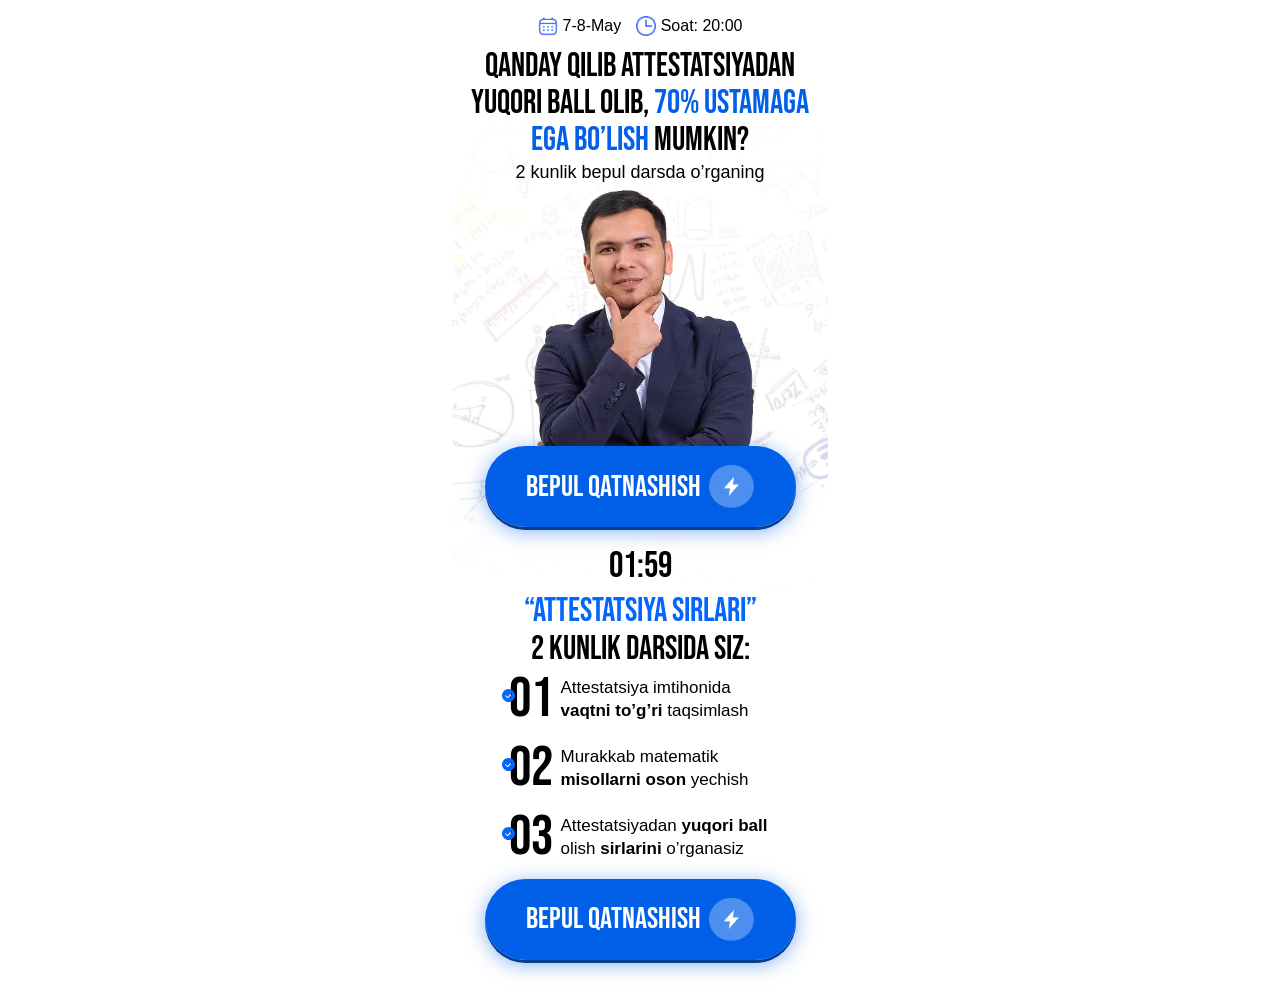
==== a/index.html @ bc80fb6c "add" ====
<!DOCTYPE html>
<html lang="uz">

<head>
  <meta charset="UTF-8">
  <meta name="viewport" content="width=device-width, initial-scale=1.0">
  <title>Axror Soliyev</title>
  <style>
*{margin:0;padding:0;box-sizing:border-box}.container{max-width:375px;margin-left:auto;margin-right:auto;padding-left:13px;padding-right:13px}.wrapper{position:relative}.wrapper__img{position:absolute;top:310px;left:50%;transform:translate(-50%, -50%);max-width:375px;width:100%;height:570px}.header{position:relative;z-index:11;padding-top:16px;padding-bottom:12px}.header__container{max-width:231px;width:100%;display:flex;align-items:center;justify-content:space-between}.header__row{display:flex;align-items:center;gap:5px}.row__text{font-family:SF Pro Display, sans-serif;font-weight:400;font-size:16px;line-height:100%}.hero{position:relative;z-index:11}.hero__title{font-family:Bebas Neue, sans-serif;font-weight:400;font-size:clamp(28px, 8.7vw, 33px);line-height:112.99999999999999%;text-align:center;text-transform:uppercase;margin-bottom:4px}.hero__title span{color:#0260E8}.hero__text{font-family:Inter, sans-serif;font-weight:400;font-size:18px;line-height:100%;text-align:center;margin-bottom:8px}.logo{max-width:229px;width:100%;margin-left:auto;margin-right:auto;display:flex;height:auto}.btn{max-width:311px;width:100%;display:flex;align-items:center;gap:8px;font-family:"Bebas Neue" , sans-serif;font-weight:400;font-size:30px;line-height:100%;height:81px;justify-content:center;text-align:center;border-radius:1520px;text-transform:uppercase;color:white;padding:19px 0;margin-bottom:32px;margin-left:auto;margin-right:auto;background:linear-gradient(0deg, #0260E8, #0260E8), radial-gradient(102.92% 102.92% at 50% -45.56%, rgba(2, 96, 232, 0.55) 0%, rgba(2, 96, 232, 0) 100%);box-shadow:0px 3px 0px 0px #093E8C,0px 0px 36.48px 0px #0260E899 inset,0px 4px 20px 0px #0260E880;border:none}.fire{max-width:45px;width:100%;height:auto}.timer{margin-top:-10px;font-family:Bebas Neue, sans-serif;font-weight:400;font-size:36px;line-height:100%;text-align:center;text-transform:uppercase}.inner__title{margin-top:8px;font-family:Bebas Neue;font-weight:400;font-size:33px;line-height:114.99999999999999%;text-align:center;text-transform:uppercase;margin-bottom:3px}.inner__title span{color:#0367FD}.inner__row{display:flex;align-items:center;justify-content:center;gap:8px;margin-bottom:13px;margin-left:auto;margin-right:auto}.row__title{font-family:Bebas Neue, sans-serif;font-weight:400;font-size:56px;line-height:100%;letter-spacing:-5%;position:relative;z-index:4}.sticky{position:absolute;left:-7px;top:17px;z-index:11}.inner__text{font-family:Inter, sans-serif;font-weight:400;font-size:17px;line-height:135%;letter-spacing:0%;max-width:211px;width:100%}.inner__text b{font-weight:900}
  </style>
  <link rel="stylesheet" href="./css/main.css" media="print" onload="this.media='all'" />
  <noscript>
    <link rel="stylesheet" href="./css/main.css" />
  </noscript>
</head>

<body>

  <main>

  <div class="wrapper">
    <img src="./images/wrapper__img.avif" width="375" height="570" loading="lazy" decoding="async" alt="wrapperImg"
      class="wrapper__img">
    <header class="header">
      <div class="header__container container">
        <div class="header__row">
          <img src="./images/calendar.png" width="20" height="20" loading="lazy" decoding="async" alt="calendar">
          <p class="row__text">7-8-May</p>
        </div>
        <div class="header__row">
          <img src="./images/clock.png" width="20" height="20" loading="lazy" decoding="async" alt="calendar">
          <p class="row__text">Soat: 20:00</p>
        </div>
      </div>
    </header>
  </div>

  <section class="hero">
    <div class="hero__container container">
      <h2 class="hero__title">
        Qanday qilib Attestatsiyadan <br> yuqori ball olib, <span>70% ustamaga <br> ega bo’lish</span> mumkin?
      </h2>
      <p class="hero__text">2 kunlik bepul darsda o’rganing</p>
      <img src="./images/logo.avif" width="229" height="258" fetchpriority="high" decoding="async" alt="logo"
        class="logo">
      <button class="btn" id="open">
        bepul qatnashish
        <img src="./images/fire.avif" width="45" height="43" loading="lazy" decoding="async" alt="fire">
      </button>
      <div class="timer-container">
        <p class="timer" id="timer">01:59</p>
      </div>
      <div class="hero__inner">
        <h2 class="inner__title"><span>“Attestatsiya Sirlari”</span> <br> 2 kunlik darsida siz:</h2>
        <div class="inner__row">
          <h3 class="row__title">01 <img src="./images/stic.svg" width="13" height="13" loading="lazy" decoding="async"
              alt="stic" class="sticky"></h3>
          <p class="inner__text">Attestatsiya imtihonida <br> <b>vaqtni to’g’ri</b> taqsimlash</p>
        </div>
        <div class="inner__row">
          <h3 class="row__title">02 <img src="./images/stic.svg" width="13" height="13" loading="lazy" decoding="async"
              alt="stic" class="sticky"></h3>
          <p class="inner__text">Murakkab matematik <br> <b>misollarni oson</b> yechish</p>
        </div>
        <div class="inner__row">
          <h3 class="row__title">03 <img src="./images/stic.svg" width="13" height="13" loading="lazy" decoding="async"
              alt="stic" class="sticky"></h3>
          <p class="inner__text">Attestatsiyadan <b>yuqori ball <br> </b> olish <b>sirlarini</b> o’rganasiz</p>
        </div>
        <button class="btn" id="open">
          bepul qatnashish
          <img src="./images/fire.avif" width="45" height="43" loading="lazy" decoding="async" alt="fire">
        </button>
      </div>
    </div>
  </section>
  </main>

  <div id="registrationModal" class="homeModal" style="display: none">
    <div class="homeModalOverlay"></div>
    <div class="homeFormContainer">
      <button class="closeButton" id="closeModalBtn">
        <svg xmlns="http://www.w3.org/2000/svg" width="16" height="16" viewBox="0 0 12 12" fill="none">
          <path d="M1 11L11 1M1 1.00001L11 11" stroke="currentColor" stroke-width="1.5" stroke-linecap="round" />
        </svg>
      </button>
      <div class="homeFormTop">
        <h1 class="homeFormTopTitle">
          Ro'yxatdan o'tish uchun <br> ma'lumotlaringizni kiriting!
        </h1>
      </div>
      <form id="registrationForm" name="contact-form">
        <div class="HomeFormRow">
          <label class="HomeFormRowLabel" for="name">Ismingiz:</label>
          <input class="HomeFormRowInput" type="text" id="name" name="name" placeholder="Ismingizni kiriting"
            autocomplete="name" />
          <p class="homeFormErrorText" id="nameError" style="display: none">❌ Ismingizni kiriting!</p>
        </div>

        <div class="HomeFormRow">
          <label class="HomeFormRowLabel" for="phone">Telefon raqamingiz:</label>
          <div class="phone-input-container">
            <button type="button" class="selected-country" id="selectedCountry">
              <div id="selectedCountryFlag" style="display: flex; align-items: center;"></div>
              <svg id="dropdownIcon" xmlns="http://www.w3.org/2000/svg" width="16" height="16" viewBox="0 0 24 24"
                fill="none" stroke="currentColor" stroke-width="2" stroke-linecap="round" stroke-linejoin="round">
                <polyline points="6 9 12 15 18 9"></polyline>
              </svg>
              <span class="selected-code" id="selectedCountryCodeText">+998</span>
            </button>
            <div class="country-dropdown" id="countryDropdown" style="display:none"></div>
            <div class="phone-field" style="flex: 1;">
              <input class="HomeFormRowInput phone-input" type="tel" id="phone" name="phone" inputmode="numeric"
                placeholder="88 888 88 88" autocomplete="tel"
                style="border: none; background-color: transparent; padding-left: 5px; width: 100%;" />
            </div>
          </div>
          <p class="homeFormErrorText" id="phoneError" style="display:none">❌ Telefon raqam mos emas!</p>
        </div>

        <button type="submit" class="HomeFormBtn" id="submitBtn">DAVOM ETISH</button>
      </form>
    </div>
  </div>

  <script defer src="../js/phoneFormatter.js"></script>
  <script defer src="../js/app.js"></script>

</body>

</html>
---- a/css/main.css ----
@font-face { font-family: Bebas Neue; src: url(/font/BebasNeue-Regular.woff2); font-display: swap; } .homeModal, .homeModalOverlay { position: fixed; top: 0; height: 100vh; width: 100%; left: 0 } .homeModal { z-index: 30; justify-content: center; align-items: center; display: flex } .homeModalOverlay { background-color: rgb(0 0 0 / .3); backdrop-filter: blur(5px) } .homeFormContainer { position: fixed; z-index: 30; background-color: #fff; color: #000; border-radius: 8px; padding: 20px 40px 40px; width: 100%; max-width: 520px; box-shadow: 0 4px 12px rgb(0 0 0 / .1); margin: 0 20px; top: 50%; left: 50%; transform: translate(-50%, -50%) } .homeFormTop { display: flex; justify-content: space-between } .homeFormTopTitle { font-family: Inter, sans-serif; font-size: clamp(21px, 6.6vw, 24px); margin: 0 0 20px; color: #000; font-weight: 600; text-align: center; margin-left: auto; margin-right: auto } .closeButton { background: 0 0; border: none; cursor: pointer; padding: 4px; justify-content: center; align-items: center; display: flex; position: absolute; top: 20px; right: 20px; color: #000 } .homeFormErrorText { color: #e53e3e; margin-bottom: 12px; font-size: 14px; font-family: system-ui, -apple-system, sans-serif; padding-top: 5px; padding-bottom: 5px } .HomeFormRowInput, .HomeFormRowLabel { font-family: system-ui, -apple-system, sans-serif; font-size: 18px } .HomeFormRow { margin-bottom: 20px } .HomeFormRowLabel { display: block; margin-bottom: 6px; color: #000 } .HomeFormRowInput { width: 100%; padding: 10px 16px; border: 1px solid #c9c9c9; min-height: 48px; background-color: #f3f7f8; border-radius: 6px; font-weight: 400; outline: 0; height: 50px; transition: border-color .2s } .HomeFormRowInput:focus { border-color: #0260E8 } .HomeFormRowInput::placeholder { color: #aaa } .HomeFormBtn { font-family: sans-serif; height: 60px; width: 100%; cursor: pointer; border-radius: 10px; background: linear-gradient(0deg, #0260E8, #0260E8), radial-gradient(102.92% 102.92% at 50% -45.56%, rgba(2, 96, 232, 0.55) 0%, rgba(2, 96, 232, 0) 100%); transition: .3s; font-weight: 700; font-size: 28px; color: #fff; text-transform: uppercase; border: none; position: relative; display: flex; align-items: center; justify-content: center } .phone-input-container { display: flex; align-items: center; position: relative; border: 1px solid #c9c9c9; background-color: #fff0; border-radius: 6px } .selected-code { display: flex; margin-left: 10px } .selected-country { display: flex; align-items: center; padding: 10px; padding-right: 0; border-radius: 6px; cursor: pointer; min-height: 50px; font-family: sans-serif; font-size: 18px; font-weight: 400; min-width: max-content; border: none; background-color: #fff0 } .country-dropdown { position: absolute; top: 110%; left: 0; width: 100%; background-color: #fff; border: 1px solid #c9c9c9; border-radius: 6px; box-shadow: 0 4px 12px rgb(0 0 0 / .1); z-index: 40; max-height: 200px; overflow-y: auto } .country-option { display: flex; justify-content: space-between; align-items: center; padding: 10px; cursor: pointer } .country-option:hover { background-color: #f3f7f8 } .country-option.selected { background-color: #e6f0fa } @media screen and (max-width:768px) { .homeFormContainer { max-width: 100%; padding: 80px 20px 20px; margin: 0; border-radius: 6px; height: 100vh } .homeFormTopTitle { text-align: center; max-width: 408px; margin-left: auto; margin-right: auto; font-weight: 700; margin-bottom: 15px } .homeFormTop { flex-direction: column; align-items: flex-start } .closeButton { width: 100%; height: 50px; background-color: #000; color: #fff; padding-right: 20px; top: 0; left: 0; justify-content: end } .homeFormErrorText { font-size: 12px; margin-bottom: 8px } .HomeFormRowLabel { margin-bottom: 6px } .HomeFormRowInput { padding: 0 12px; min-height: 40px; background-color: #fff0 } .HomeFormRowInput::placeholder { color: #a3a3a3 } .HomeFormBtn { font-size: 18px; font-weight: 700; margin-top: 24px } } @media screen and (max-width:480px) { .homeFormContainer { max-width: 100%; padding: 80px 20px 20px; margin: 0; border-radius: 6px; height: 100vh } .homeFormTopTitle { text-align: center; margin: 0 auto 15px } .homeFormErrorText { font-size: 12px; margin-bottom: 8px } .HomeFormRowLabel { margin-bottom: 6px } .HomeFormRowInput { padding: 0 12px; min-height: 40px; background-color: #fff0; border-radius: 10px } .HomeFormRowInput::placeholder { color: #a3a3a3 } .HomeFormBtn { font-size: 16px; padding: 10px 0; margin-top: 24px; height: 50px } }
---- a/css/main.css ----
@font-face { font-family: Bebas Neue; src: url(/font/BebasNeue-Regular.woff2); font-display: swap; } .homeModal, .homeModalOverlay { position: fixed; top: 0; height: 100vh; width: 100%; left: 0 } .homeModal { z-index: 30; justify-content: center; align-items: center; display: flex } .homeModalOverlay { background-color: rgb(0 0 0 / .3); backdrop-filter: blur(5px) } .homeFormContainer { position: fixed; z-index: 30; background-color: #fff; color: #000; border-radius: 8px; padding: 20px 40px 40px; width: 100%; max-width: 520px; box-shadow: 0 4px 12px rgb(0 0 0 / .1); margin: 0 20px; top: 50%; left: 50%; transform: translate(-50%, -50%) } .homeFormTop { display: flex; justify-content: space-between } .homeFormTopTitle { font-family: Inter, sans-serif; font-size: clamp(21px, 6.6vw, 24px); margin: 0 0 20px; color: #000; font-weight: 600; text-align: center; margin-left: auto; margin-right: auto } .closeButton { background: 0 0; border: none; cursor: pointer; padding: 4px; justify-content: center; align-items: center; display: flex; position: absolute; top: 20px; right: 20px; color: #000 } .homeFormErrorText { color: #e53e3e; margin-bottom: 12px; font-size: 14px; font-family: system-ui, -apple-system, sans-serif; padding-top: 5px; padding-bottom: 5px } .HomeFormRowInput, .HomeFormRowLabel { font-family: system-ui, -apple-system, sans-serif; font-size: 18px } .HomeFormRow { margin-bottom: 20px } .HomeFormRowLabel { display: block; margin-bottom: 6px; color: #000 } .HomeFormRowInput { width: 100%; padding: 10px 16px; border: 1px solid #c9c9c9; min-height: 48px; background-color: #f3f7f8; border-radius: 6px; font-weight: 400; outline: 0; height: 50px; transition: border-color .2s } .HomeFormRowInput:focus { border-color: #0260E8 } .HomeFormRowInput::placeholder { color: #aaa } .HomeFormBtn { font-family: sans-serif; height: 60px; width: 100%; cursor: pointer; border-radius: 10px; background: linear-gradient(0deg, #0260E8, #0260E8), radial-gradient(102.92% 102.92% at 50% -45.56%, rgba(2, 96, 232, 0.55) 0%, rgba(2, 96, 232, 0) 100%); transition: .3s; font-weight: 700; font-size: 28px; color: #fff; text-transform: uppercase; border: none; position: relative; display: flex; align-items: center; justify-content: center } .phone-input-container { display: flex; align-items: center; position: relative; border: 1px solid #c9c9c9; background-color: #fff0; border-radius: 6px } .selected-code { display: flex; margin-left: 10px } .selected-country { display: flex; align-items: center; padding: 10px; padding-right: 0; border-radius: 6px; cursor: pointer; min-height: 50px; font-family: sans-serif; font-size: 18px; font-weight: 400; min-width: max-content; border: none; background-color: #fff0 } .country-dropdown { position: absolute; top: 110%; left: 0; width: 100%; background-color: #fff; border: 1px solid #c9c9c9; border-radius: 6px; box-shadow: 0 4px 12px rgb(0 0 0 / .1); z-index: 40; max-height: 200px; overflow-y: auto } .country-option { display: flex; justify-content: space-between; align-items: center; padding: 10px; cursor: pointer } .country-option:hover { background-color: #f3f7f8 } .country-option.selected { background-color: #e6f0fa } @media screen and (max-width:768px) { .homeFormContainer { max-width: 100%; padding: 80px 20px 20px; margin: 0; border-radius: 6px; height: 100vh } .homeFormTopTitle { text-align: center; max-width: 408px; margin-left: auto; margin-right: auto; font-weight: 700; margin-bottom: 15px } .homeFormTop { flex-direction: column; align-items: flex-start } .closeButton { width: 100%; height: 50px; background-color: #000; color: #fff; padding-right: 20px; top: 0; left: 0; justify-content: end } .homeFormErrorText { font-size: 12px; margin-bottom: 8px } .HomeFormRowLabel { margin-bottom: 6px } .HomeFormRowInput { padding: 0 12px; min-height: 40px; background-color: #fff0 } .HomeFormRowInput::placeholder { color: #a3a3a3 } .HomeFormBtn { font-size: 18px; font-weight: 700; margin-top: 24px } } @media screen and (max-width:480px) { .homeFormContainer { max-width: 100%; padding: 80px 20px 20px; margin: 0; border-radius: 6px; height: 100vh } .homeFormTopTitle { text-align: center; margin: 0 auto 15px } .homeFormErrorText { font-size: 12px; margin-bottom: 8px } .HomeFormRowLabel { margin-bottom: 6px } .HomeFormRowInput { padding: 0 12px; min-height: 40px; background-color: #fff0; border-radius: 10px } .HomeFormRowInput::placeholder { color: #a3a3a3 } .HomeFormBtn { font-size: 16px; padding: 10px 0; margin-top: 24px; height: 50px } }
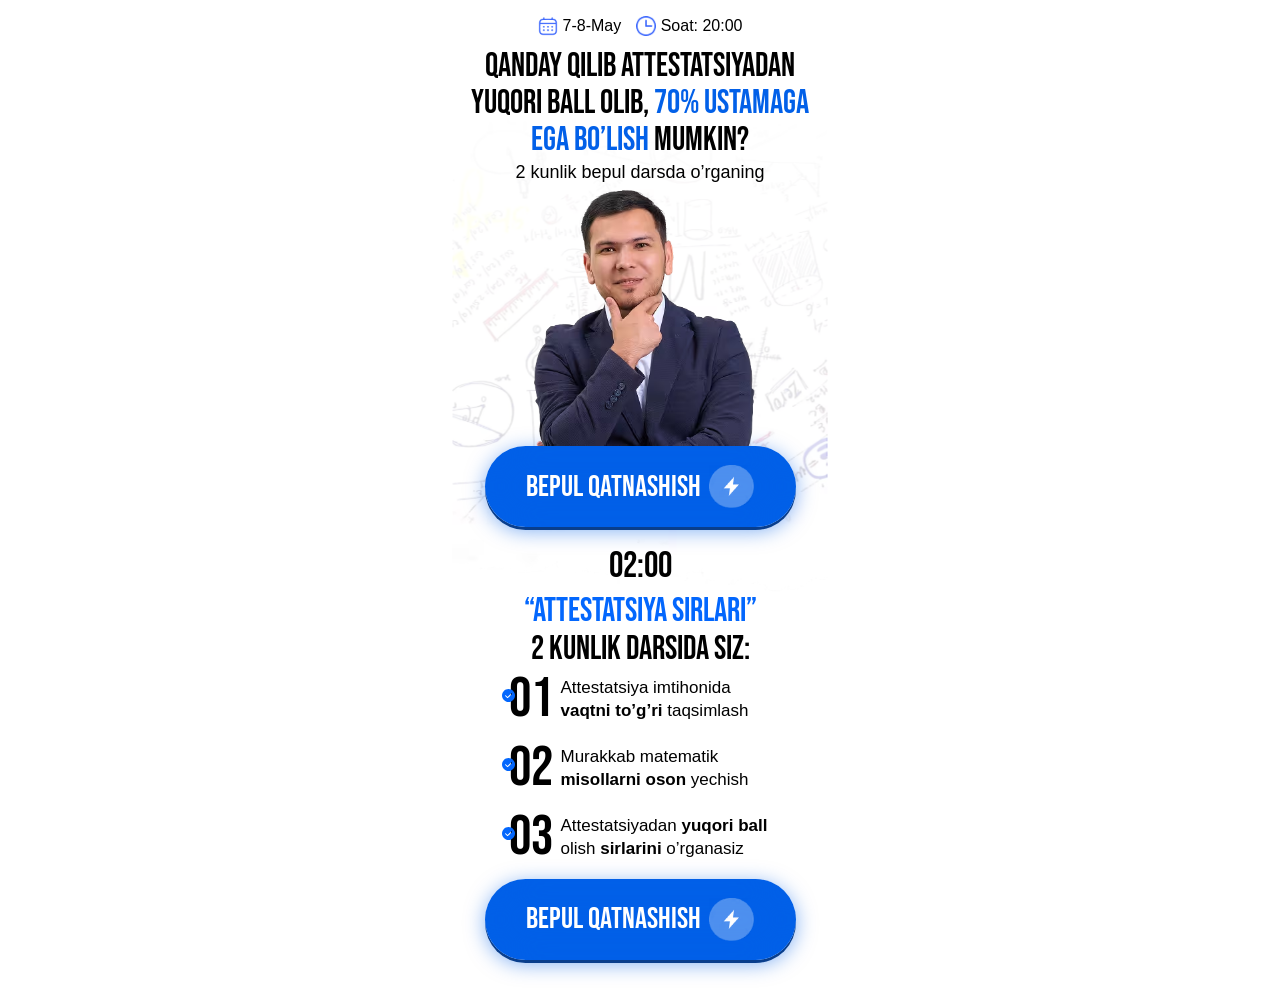
==== commit ee215195: "add" ====
--- a/a/index.html
+++ b/a/index.html
@@ -3,11 +3,29 @@
 
 <head>
   <meta charset="UTF-8">
+  <script async src="https://spliturltest.asosit.uz/abtest.js" data-site-id="zY73PQVCmYDNFTJ4" data-api-base="https://spliturltest.asosit.uz"></script>
   <meta name="viewport" content="width=device-width, initial-scale=1.0">
-  <title>Axror Soliyev</title>
+  <title>Abbosxon Soliyev</title>
   <style>
-*{margin:0;padding:0;box-sizing:border-box}.container{max-width:375px;margin-left:auto;margin-right:auto;padding-left:13px;padding-right:13px}.wrapper{position:relative}.wrapper__img{position:absolute;top:310px;left:50%;transform:translate(-50%, -50%);max-width:375px;width:100%;height:570px}.header{position:relative;z-index:11;padding-top:16px;padding-bottom:12px}.header__container{max-width:231px;width:100%;display:flex;align-items:center;justify-content:space-between}.header__row{display:flex;align-items:center;gap:5px}.row__text{font-family:SF Pro Display, sans-serif;font-weight:400;font-size:16px;line-height:100%}.hero{position:relative;z-index:11}.hero__title{font-family:Bebas Neue, sans-serif;font-weight:400;font-size:clamp(28px, 8.7vw, 33px);line-height:112.99999999999999%;text-align:center;text-transform:uppercase;margin-bottom:4px}.hero__title span{color:#0260E8}.hero__text{font-family:Inter, sans-serif;font-weight:400;font-size:18px;line-height:100%;text-align:center;margin-bottom:8px}.logo{max-width:229px;width:100%;margin-left:auto;margin-right:auto;display:flex;height:auto}.btn{max-width:311px;width:100%;display:flex;align-items:center;gap:8px;font-family:"Bebas Neue" , sans-serif;font-weight:400;font-size:30px;line-height:100%;height:81px;justify-content:center;text-align:center;border-radius:1520px;text-transform:uppercase;color:white;padding:19px 0;margin-bottom:32px;margin-left:auto;margin-right:auto;background:linear-gradient(0deg, #0260E8, #0260E8), radial-gradient(102.92% 102.92% at 50% -45.56%, rgba(2, 96, 232, 0.55) 0%, rgba(2, 96, 232, 0) 100%);box-shadow:0px 3px 0px 0px #093E8C,0px 0px 36.48px 0px #0260E899 inset,0px 4px 20px 0px #0260E880;border:none}.fire{max-width:45px;width:100%;height:auto}.timer{margin-top:-10px;font-family:Bebas Neue, sans-serif;font-weight:400;font-size:36px;line-height:100%;text-align:center;text-transform:uppercase}.inner__title{margin-top:8px;font-family:Bebas Neue;font-weight:400;font-size:33px;line-height:114.99999999999999%;text-align:center;text-transform:uppercase;margin-bottom:3px}.inner__title span{color:#0367FD}.inner__row{display:flex;align-items:center;justify-content:center;gap:8px;margin-bottom:13px;margin-left:auto;margin-right:auto}.row__title{font-family:Bebas Neue, sans-serif;font-weight:400;font-size:56px;line-height:100%;letter-spacing:-5%;position:relative;z-index:4}.sticky{position:absolute;left:-7px;top:17px;z-index:11}.inner__text{font-family:Inter, sans-serif;font-weight:400;font-size:17px;line-height:135%;letter-spacing:0%;max-width:211px;width:100%}.inner__text b{font-weight:900}
+*{margin:0;padding:0;box-sizing:border-box}.container{max-width:375px;margin-left:auto;margin-right:auto;padding-left:13px;padding-right:13px}.wrapper{position:relative}.wrapper__img{position:absolute;top:310px;left:50%;transform:translate(-50%, -50%);max-width:375px;width:100%;height:570px}.header{position:relative;z-index:11;padding-top:16px;padding-bottom:12px}.header__container{max-width:231px;width:100%;display:flex;align-items:center;justify-content:space-between}.header__row{display:flex;align-items:center;gap:5px}.row__text{font-family:SF Pro Display, sans-serif;font-weight:400;font-size:16px;line-height:100%}.hero{position:relative;z-index:11}.hero__title{font-family:Bebas Neue, sans-serif;font-weight:400;font-size:clamp(28px, 8.7vw, 33px);line-height:112.99999999999999%;text-align:center;text-transform:uppercase;margin-bottom:4px}.hero__title span{color:#0260E8}.hero__text{font-family:Inter, sans-serif;font-weight:400;font-size:18px;line-height:100%;text-align:center;margin-bottom:8px}.logo{max-width:229px;width:100%;margin-left:auto;margin-right:auto;display:flex;height:auto}.btn{max-width:311px;width:100%;display:flex;align-items:center;gap:8px;font-family:"Bebas Neue" , sans-serif;font-weight:400;font-size:30px;line-height:100%;height:81px;justify-content:center;text-align:center;border-radius:1520px;text-transform:uppercase;color:white;text-decoration:none;padding:19px 0;margin-bottom:32px;margin-left:auto;margin-right:auto;background:linear-gradient(0deg, #0260E8, #0260E8), radial-gradient(102.92% 102.92% at 50% -45.56%, rgba(2, 96, 232, 0.55) 0%, rgba(2, 96, 232, 0) 100%);box-shadow:0px 3px 0px 0px #093E8C,0px 0px 36.48px 0px #0260E899 inset,0px 4px 20px 0px #0260E880;border:none}.fire{max-width:45px;width:100%;height:auto}.timer{margin-top:-10px;font-family:Bebas Neue, sans-serif;font-weight:400;font-size:36px;line-height:100%;text-align:center;text-transform:uppercase}.inner__title{margin-top:8px;font-family:Bebas Neue;font-weight:400;font-size:33px;line-height:114.99999999999999%;text-align:center;text-transform:uppercase;margin-bottom:3px}.inner__title span{color:#0367FD}.inner__row{display:flex;align-items:center;justify-content:center;gap:8px;margin-bottom:13px;margin-left:auto;margin-right:auto}.row__title{font-family:Bebas Neue, sans-serif;font-weight:400;font-size:56px;line-height:100%;letter-spacing:-5%;position:relative;z-index:4}.sticky{position:absolute;left:-7px;top:17px;z-index:11}.inner__text{font-family:Inter, sans-serif;font-weight:400;font-size:17px;line-height:135%;letter-spacing:0%;max-width:211px;width:100%}.inner__text b{font-weight:900}
   </style>
+  <!-- Meta Pixel Code -->
+<script>
+!function(f,b,e,v,n,t,s)
+{if(f.fbq)return;n=f.fbq=function(){n.callMethod?
+n.callMethod.apply(n,arguments):n.queue.push(arguments)};
+if(!f._fbq)f._fbq=n;n.push=n;n.loaded=!0;n.version='2.0';
+n.queue=[];t=b.createElement(e);t.async=!0;
+t.src=v;s=b.getElementsByTagName(e)[0];
+s.parentNode.insertBefore(t,s)}(window, document,'script',
+'https://connect.facebook.net/en_US/fbevents.js');
+fbq('init', '818161497680283');
+fbq('track', 'PageView');
+</script>
+<noscript><img height="1" width="1" style="display:none"
+src="https://www.facebook.com/tr?id=818161497680283&ev=PageView&noscript=1"
+/></noscript>
+<!-- End Meta Pixel Code -->
   <link rel="stylesheet" href="./css/main.css" media="print" onload="this.media='all'" />
   <noscript>
     <link rel="stylesheet" href="./css/main.css" />
@@ -16,7 +34,7 @@
 
 <body>
 
-  <main>
+  <main> 
 
   <div class="wrapper">
     <img src="./images/wrapper__img.avif" width="375" height="570" loading="lazy" decoding="async" alt="wrapperImg"
@@ -43,10 +61,10 @@
       <p class="hero__text">2 kunlik bepul darsda o’rganing</p>
       <img src="./images/logo.avif" width="229" height="258" fetchpriority="high" decoding="async" alt="logo"
         class="logo">
-      <button class="btn" id="open">
+      <a class="btn" href="https://t.me/abbosxon_sayliyev_bot?start=fbads">
         bepul qatnashish
         <img src="./images/fire.avif" width="45" height="43" loading="lazy" decoding="async" alt="fire">
-      </button>
+      </a>
       <div class="timer-container">
         <p class="timer" id="timer">01:59</p>
       </div>
@@ -67,63 +85,15 @@
               alt="stic" class="sticky"></h3>
           <p class="inner__text">Attestatsiyadan <b>yuqori ball <br> </b> olish <b>sirlarini</b> o’rganasiz</p>
         </div>
-        <button class="btn" id="open">
+        <a class="btn" href="https://t.me/abbosxon_sayliyev_bot?start=fbads">
           bepul qatnashish
           <img src="./images/fire.avif" width="45" height="43" loading="lazy" decoding="async" alt="fire">
-        </button>
+        </a>
       </div>
     </div>
   </section>
   </main>
 
-  <div id="registrationModal" class="homeModal" style="display: none">
-    <div class="homeModalOverlay"></div>
-    <div class="homeFormContainer">
-      <button class="closeButton" id="closeModalBtn">
-        <svg xmlns="http://www.w3.org/2000/svg" width="16" height="16" viewBox="0 0 12 12" fill="none">
-          <path d="M1 11L11 1M1 1.00001L11 11" stroke="currentColor" stroke-width="1.5" stroke-linecap="round" />
-        </svg>
-      </button>
-      <div class="homeFormTop">
-        <h1 class="homeFormTopTitle">
-          Ro'yxatdan o'tish uchun <br> ma'lumotlaringizni kiriting!
-        </h1>
-      </div>
-      <form id="registrationForm" name="contact-form">
-        <div class="HomeFormRow">
-          <label class="HomeFormRowLabel" for="name">Ismingiz:</label>
-          <input class="HomeFormRowInput" type="text" id="name" name="name" placeholder="Ismingizni kiriting"
-            autocomplete="name" />
-          <p class="homeFormErrorText" id="nameError" style="display: none">❌ Ismingizni kiriting!</p>
-        </div>
-
-        <div class="HomeFormRow">
-          <label class="HomeFormRowLabel" for="phone">Telefon raqamingiz:</label>
-          <div class="phone-input-container">
-            <button type="button" class="selected-country" id="selectedCountry">
-              <div id="selectedCountryFlag" style="display: flex; align-items: center;"></div>
-              <svg id="dropdownIcon" xmlns="http://www.w3.org/2000/svg" width="16" height="16" viewBox="0 0 24 24"
-                fill="none" stroke="currentColor" stroke-width="2" stroke-linecap="round" stroke-linejoin="round">
-                <polyline points="6 9 12 15 18 9"></polyline>
-              </svg>
-              <span class="selected-code" id="selectedCountryCodeText">+998</span>
-            </button>
-            <div class="country-dropdown" id="countryDropdown" style="display:none"></div>
-            <div class="phone-field" style="flex: 1;">
-              <input class="HomeFormRowInput phone-input" type="tel" id="phone" name="phone" inputmode="numeric"
-                placeholder="88 888 88 88" autocomplete="tel"
-                style="border: none; background-color: transparent; padding-left: 5px; width: 100%;" />
-            </div>
-          </div>
-          <p class="homeFormErrorText" id="phoneError" style="display:none">❌ Telefon raqam mos emas!</p>
-        </div>
-
-        <button type="submit" class="HomeFormBtn" id="submitBtn">DAVOM ETISH</button>
-      </form>
-    </div>
-  </div>
-
-  <script defer src="../js/phoneFormatter.js"></script>
   <script defer src="../js/app.js"></script>
 
 </body>
--- a/a/css/main.css
+++ b/a/css/main.css
@@ -1 +1 @@
-@font-face { font-family: Bebas Neue; src: url(/font/BebasNeue-Regular.woff2); font-display: swap; } .homeModal, .homeModalOverlay { position: fixed; top: 0; height: 100vh; width: 100%; left: 0 } .homeModal { z-index: 30; justify-content: center; align-items: center; display: flex } .homeModalOverlay { background-color: rgb(0 0 0 / .3); backdrop-filter: blur(5px) } .homeFormContainer { position: fixed; z-index: 30; background-color: #fff; color: #000; border-radius: 8px; padding: 20px 40px 40px; width: 100%; max-width: 520px; box-shadow: 0 4px 12px rgb(0 0 0 / .1); margin: 0 20px; top: 50%; left: 50%; transform: translate(-50%, -50%) } .homeFormTop { display: flex; justify-content: space-between } .homeFormTopTitle { font-family: Inter, sans-serif; font-size: clamp(21px, 6.6vw, 24px); margin: 0 0 20px; color: #000; font-weight: 600; text-align: center; margin-left: auto; margin-right: auto } .closeButton { background: 0 0; border: none; cursor: pointer; padding: 4px; justify-content: center; align-items: center; display: flex; position: absolute; top: 20px; right: 20px; color: #000 } .homeFormErrorText { color: #e53e3e; margin-bottom: 12px; font-size: 14px; font-family: system-ui, -apple-system, sans-serif; padding-top: 5px; padding-bottom: 5px } .HomeFormRowInput, .HomeFormRowLabel { font-family: system-ui, -apple-system, sans-serif; font-size: 18px } .HomeFormRow { margin-bottom: 20px } .HomeFormRowLabel { display: block; margin-bottom: 6px; color: #000 } .HomeFormRowInput { width: 100%; padding: 10px 16px; border: 1px solid #c9c9c9; min-height: 48px; background-color: #f3f7f8; border-radius: 6px; font-weight: 400; outline: 0; height: 50px; transition: border-color .2s } .HomeFormRowInput:focus { border-color: #0260E8 } .HomeFormRowInput::placeholder { color: #aaa } .HomeFormBtn { font-family: sans-serif; height: 60px; width: 100%; cursor: pointer; border-radius: 10px; background: linear-gradient(0deg, #0260E8, #0260E8), radial-gradient(102.92% 102.92% at 50% -45.56%, rgba(2, 96, 232, 0.55) 0%, rgba(2, 96, 232, 0) 100%); transition: .3s; font-weight: 700; font-size: 28px; color: #fff; text-transform: uppercase; border: none; position: relative; display: flex; align-items: center; justify-content: center } .phone-input-container { display: flex; align-items: center; position: relative; border: 1px solid #c9c9c9; background-color: #fff0; border-radius: 6px } .selected-code { display: flex; margin-left: 10px } .selected-country { display: flex; align-items: center; padding: 10px; padding-right: 0; border-radius: 6px; cursor: pointer; min-height: 50px; font-family: sans-serif; font-size: 18px; font-weight: 400; min-width: max-content; border: none; background-color: #fff0 } .country-dropdown { position: absolute; top: 110%; left: 0; width: 100%; background-color: #fff; border: 1px solid #c9c9c9; border-radius: 6px; box-shadow: 0 4px 12px rgb(0 0 0 / .1); z-index: 40; max-height: 200px; overflow-y: auto } .country-option { display: flex; justify-content: space-between; align-items: center; padding: 10px; cursor: pointer } .country-option:hover { background-color: #f3f7f8 } .country-option.selected { background-color: #e6f0fa } @media screen and (max-width:768px) { .homeFormContainer { max-width: 100%; padding: 80px 20px 20px; margin: 0; border-radius: 6px; height: 100vh } .homeFormTopTitle { text-align: center; max-width: 408px; margin-left: auto; margin-right: auto; font-weight: 700; margin-bottom: 15px } .homeFormTop { flex-direction: column; align-items: flex-start } .closeButton { width: 100%; height: 50px; background-color: #000; color: #fff; padding-right: 20px; top: 0; left: 0; justify-content: end } .homeFormErrorText { font-size: 12px; margin-bottom: 8px } .HomeFormRowLabel { margin-bottom: 6px } .HomeFormRowInput { padding: 0 12px; min-height: 40px; background-color: #fff0 } .HomeFormRowInput::placeholder { color: #a3a3a3 } .HomeFormBtn { font-size: 18px; font-weight: 700; margin-top: 24px } } @media screen and (max-width:480px) { .homeFormContainer { max-width: 100%; padding: 80px 20px 20px; margin: 0; border-radius: 6px; height: 100vh } .homeFormTopTitle { text-align: center; margin: 0 auto 15px } .homeFormErrorText { font-size: 12px; margin-bottom: 8px } .HomeFormRowLabel { margin-bottom: 6px } .HomeFormRowInput { padding: 0 12px; min-height: 40px; background-color: #fff0; border-radius: 10px } .HomeFormRowInput::placeholder { color: #a3a3a3 } .HomeFormBtn { font-size: 16px; padding: 10px 0; margin-top: 24px; height: 50px } }+@font-face { font-family: Bebas Neue; src: url(/font/BebasNeue-Regular.woff2); font-display: swap; }
--- a/a/css/main.css
+++ b/a/css/main.css
@@ -1 +1 @@
-@font-face { font-family: Bebas Neue; src: url(/font/BebasNeue-Regular.woff2); font-display: swap; } .homeModal, .homeModalOverlay { position: fixed; top: 0; height: 100vh; width: 100%; left: 0 } .homeModal { z-index: 30; justify-content: center; align-items: center; display: flex } .homeModalOverlay { background-color: rgb(0 0 0 / .3); backdrop-filter: blur(5px) } .homeFormContainer { position: fixed; z-index: 30; background-color: #fff; color: #000; border-radius: 8px; padding: 20px 40px 40px; width: 100%; max-width: 520px; box-shadow: 0 4px 12px rgb(0 0 0 / .1); margin: 0 20px; top: 50%; left: 50%; transform: translate(-50%, -50%) } .homeFormTop { display: flex; justify-content: space-between } .homeFormTopTitle { font-family: Inter, sans-serif; font-size: clamp(21px, 6.6vw, 24px); margin: 0 0 20px; color: #000; font-weight: 600; text-align: center; margin-left: auto; margin-right: auto } .closeButton { background: 0 0; border: none; cursor: pointer; padding: 4px; justify-content: center; align-items: center; display: flex; position: absolute; top: 20px; right: 20px; color: #000 } .homeFormErrorText { color: #e53e3e; margin-bottom: 12px; font-size: 14px; font-family: system-ui, -apple-system, sans-serif; padding-top: 5px; padding-bottom: 5px } .HomeFormRowInput, .HomeFormRowLabel { font-family: system-ui, -apple-system, sans-serif; font-size: 18px } .HomeFormRow { margin-bottom: 20px } .HomeFormRowLabel { display: block; margin-bottom: 6px; color: #000 } .HomeFormRowInput { width: 100%; padding: 10px 16px; border: 1px solid #c9c9c9; min-height: 48px; background-color: #f3f7f8; border-radius: 6px; font-weight: 400; outline: 0; height: 50px; transition: border-color .2s } .HomeFormRowInput:focus { border-color: #0260E8 } .HomeFormRowInput::placeholder { color: #aaa } .HomeFormBtn { font-family: sans-serif; height: 60px; width: 100%; cursor: pointer; border-radius: 10px; background: linear-gradient(0deg, #0260E8, #0260E8), radial-gradient(102.92% 102.92% at 50% -45.56%, rgba(2, 96, 232, 0.55) 0%, rgba(2, 96, 232, 0) 100%); transition: .3s; font-weight: 700; font-size: 28px; color: #fff; text-transform: uppercase; border: none; position: relative; display: flex; align-items: center; justify-content: center } .phone-input-container { display: flex; align-items: center; position: relative; border: 1px solid #c9c9c9; background-color: #fff0; border-radius: 6px } .selected-code { display: flex; margin-left: 10px } .selected-country { display: flex; align-items: center; padding: 10px; padding-right: 0; border-radius: 6px; cursor: pointer; min-height: 50px; font-family: sans-serif; font-size: 18px; font-weight: 400; min-width: max-content; border: none; background-color: #fff0 } .country-dropdown { position: absolute; top: 110%; left: 0; width: 100%; background-color: #fff; border: 1px solid #c9c9c9; border-radius: 6px; box-shadow: 0 4px 12px rgb(0 0 0 / .1); z-index: 40; max-height: 200px; overflow-y: auto } .country-option { display: flex; justify-content: space-between; align-items: center; padding: 10px; cursor: pointer } .country-option:hover { background-color: #f3f7f8 } .country-option.selected { background-color: #e6f0fa } @media screen and (max-width:768px) { .homeFormContainer { max-width: 100%; padding: 80px 20px 20px; margin: 0; border-radius: 6px; height: 100vh } .homeFormTopTitle { text-align: center; max-width: 408px; margin-left: auto; margin-right: auto; font-weight: 700; margin-bottom: 15px } .homeFormTop { flex-direction: column; align-items: flex-start } .closeButton { width: 100%; height: 50px; background-color: #000; color: #fff; padding-right: 20px; top: 0; left: 0; justify-content: end } .homeFormErrorText { font-size: 12px; margin-bottom: 8px } .HomeFormRowLabel { margin-bottom: 6px } .HomeFormRowInput { padding: 0 12px; min-height: 40px; background-color: #fff0 } .HomeFormRowInput::placeholder { color: #a3a3a3 } .HomeFormBtn { font-size: 18px; font-weight: 700; margin-top: 24px } } @media screen and (max-width:480px) { .homeFormContainer { max-width: 100%; padding: 80px 20px 20px; margin: 0; border-radius: 6px; height: 100vh } .homeFormTopTitle { text-align: center; margin: 0 auto 15px } .homeFormErrorText { font-size: 12px; margin-bottom: 8px } .HomeFormRowLabel { margin-bottom: 6px } .HomeFormRowInput { padding: 0 12px; min-height: 40px; background-color: #fff0; border-radius: 10px } .HomeFormRowInput::placeholder { color: #a3a3a3 } .HomeFormBtn { font-size: 16px; padding: 10px 0; margin-top: 24px; height: 50px } }+@font-face { font-family: Bebas Neue; src: url(/font/BebasNeue-Regular.woff2); font-display: swap; }
